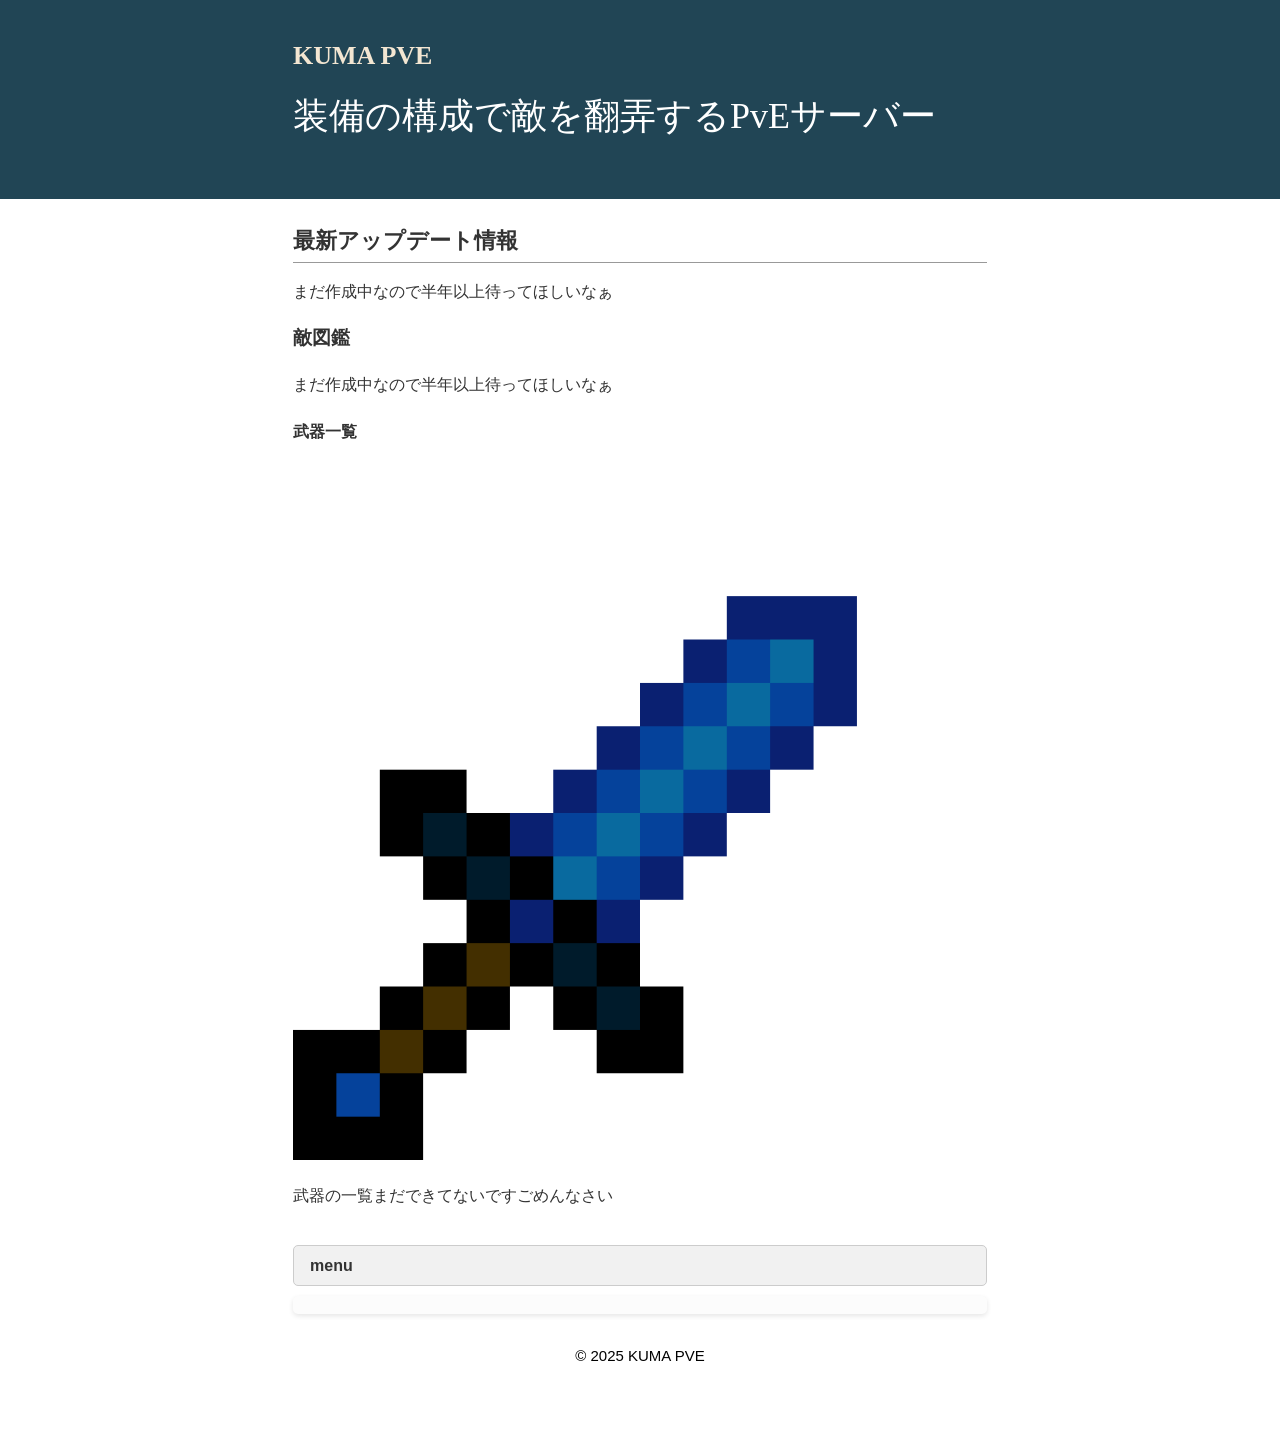
==== index.html @ 90cd027b "Update index.html" ====
<!DOCTYPE html>
<html lang="ja">
<head>
<meta charset="UTF-8">
<title>KUMA PVE</title>
<meta name="keywords" content="ページのキーワードA,B,C">
<meta name="description" content="ページの説明">
<meta name="viewport" content="width=device-width, initial-scale=1.0">
<link rel="stylesheet" href="index.css">
</head>
<body>
<div id="outer">
<header><div id="header-container"style="color: rgb(255, 255, 255); font-family: 'M PLUS 1p';font-size: 150%;"><div id="head-inner"><h1>KUMA PVE</h1>
<p class="description"style="color: rgb(255, 255, 255); font-family: 'M PLUS 1p';font-size: 150%;">装備の構成で敵を翻弄するPvEサーバー</p></div></div>
</header>
<div id="content-wrapper">
<main>
<div id="inner">
<h2>最新アップデート情報</h2>
<p>まだ作成中なので半年以上待ってほしいなぁ</p>
<h3>敵図鑑</h3>
<p>まだ作成中なので半年以上待ってほしいなぁ</p>
<h4>武器一覧</h4>
  <p><img src="images/lapis_dagger.png" alt="lapis dagger"></p>
<p>武器の一覧まだできてないですごめんなさい</p>
</div>
</main>
<aside>
<div id="middle-inner">
<div class="side-title">menu</div>
<div class="side">
<ul>
  
<li></li>
<li></li>
</ul>
</div>
</div>
</aside>
</div>
<footer>© 2025 KUMA PVE</footer>
</div></body>
</html>
---- index.css ----
@charset "UTF-8";
body {
	margin: 0;
	padding: 0;
	font-family: "游ゴシック Medium", "ヒラギノ角ゴ Pro", "Hiragino Kaku Gothic Pro", "メイリオ", "Meiryo", sans-serif;
	line-height: 1.6;
    font-size: 16px;
}
#header-container {
  margin: 0 auto;
  width: 694px;
}
header {
	background-color: #214555;
}
#head-inner {
    padding: 25px 0;
}
h1 {
	font-size: 26px;
	font-weight: bold;
	padding: 10px 0 0 0;
	margin: 0;
	color: #f3e6d2;
}
h1 a {
	font-weight: bold;
	color: #f3e6d2;
	text-decoration: none;
}
h1 a:hover {
	color: #e8f3f9;
	text-decoration: none;
}
.description {
	line-height: 1.2;
	color: #f3f2eb;
	margin: 0.5em 0 1em 0;
}
h2 {
	font-size: 22px;
	margin: 0;
	padding: 4px 0;
	border-bottom: 1px solid #999;
}
#content-wrapper {margin: 0 auto;
    width: 694px;}
main {
	color: #333;
}
#inner {
	padding: 20px 0 0 0;
}
ul {
	margin: 0 0 0 1em;
	padding: 0;
}
li {
	list-style: disc;
}
p {
	margin: 1em 0;
}
img {
	max-width: 100%;
	height: auto;
	border: 0;
}
hr {
	border-width: 1px 0 0 0;
	border-style: solid;
	border-color: #ccc;
	height: 1px;
}
a {
	font-weight: normal;
}
aside {

}
#middle-inner {
	padding: 20px 0 20px 0;
}
.side-title {
	padding: 7px 16px 7px 16px;
	background-color: #f1f1f1;
	color: #333;
	font-weight: bold;
	border: 1px solid #ccc;
	margin-bottom: 10px;
	border-radius: 5px;
}
.side {
	margin: 0 0 10px 0;
	padding: 2px 8px 8px 7px;
	background-color: #fcfcfc;
	box-shadow: 0 2px 5px rgba(0, 0, 0, 0.1);
	border-radius: 5px;
}
.side ul {
	margin: 0 0 0 10px;
	padding: 0;
}
.side li {
	list-style: none;
	margin-bottom: 0.5em;
}
.side li a {
	text-decoration: none;
	color: #214555;
}
.side li a:hover {
	text-decoration: underline;
}
footer {
	font-size: 15px;
	height: 100px;
	clear: both;
	text-align: center;
}
blockquote {
	border: 1px solid #ccc;
	padding: 5px;
	margin: 10px;
}
@media screen and (max-width: 767px) {
#header-container {
    margin: 0;
	width: 100%;
}
header {

}
#head-inner {
    padding: 25px 10px;
	background-color: #214555;
}
.description {
}
#content-wrapper {
margin: 0;
	width: 100%;}
main {
width: 100%;
	color: #333;
}
#inner {
	padding: 20px 10px 0 10px;
}
aside {
width: 100%;
}
#middle-inner {
	padding: 10px 10px 20px 10px;
}
h1 {
	font-size: 20px;
}
h2 {
	font-size: 18px;
}
h3 {
	font-size: 16px;
}
h4 {
	font-size: 14px;
}
}
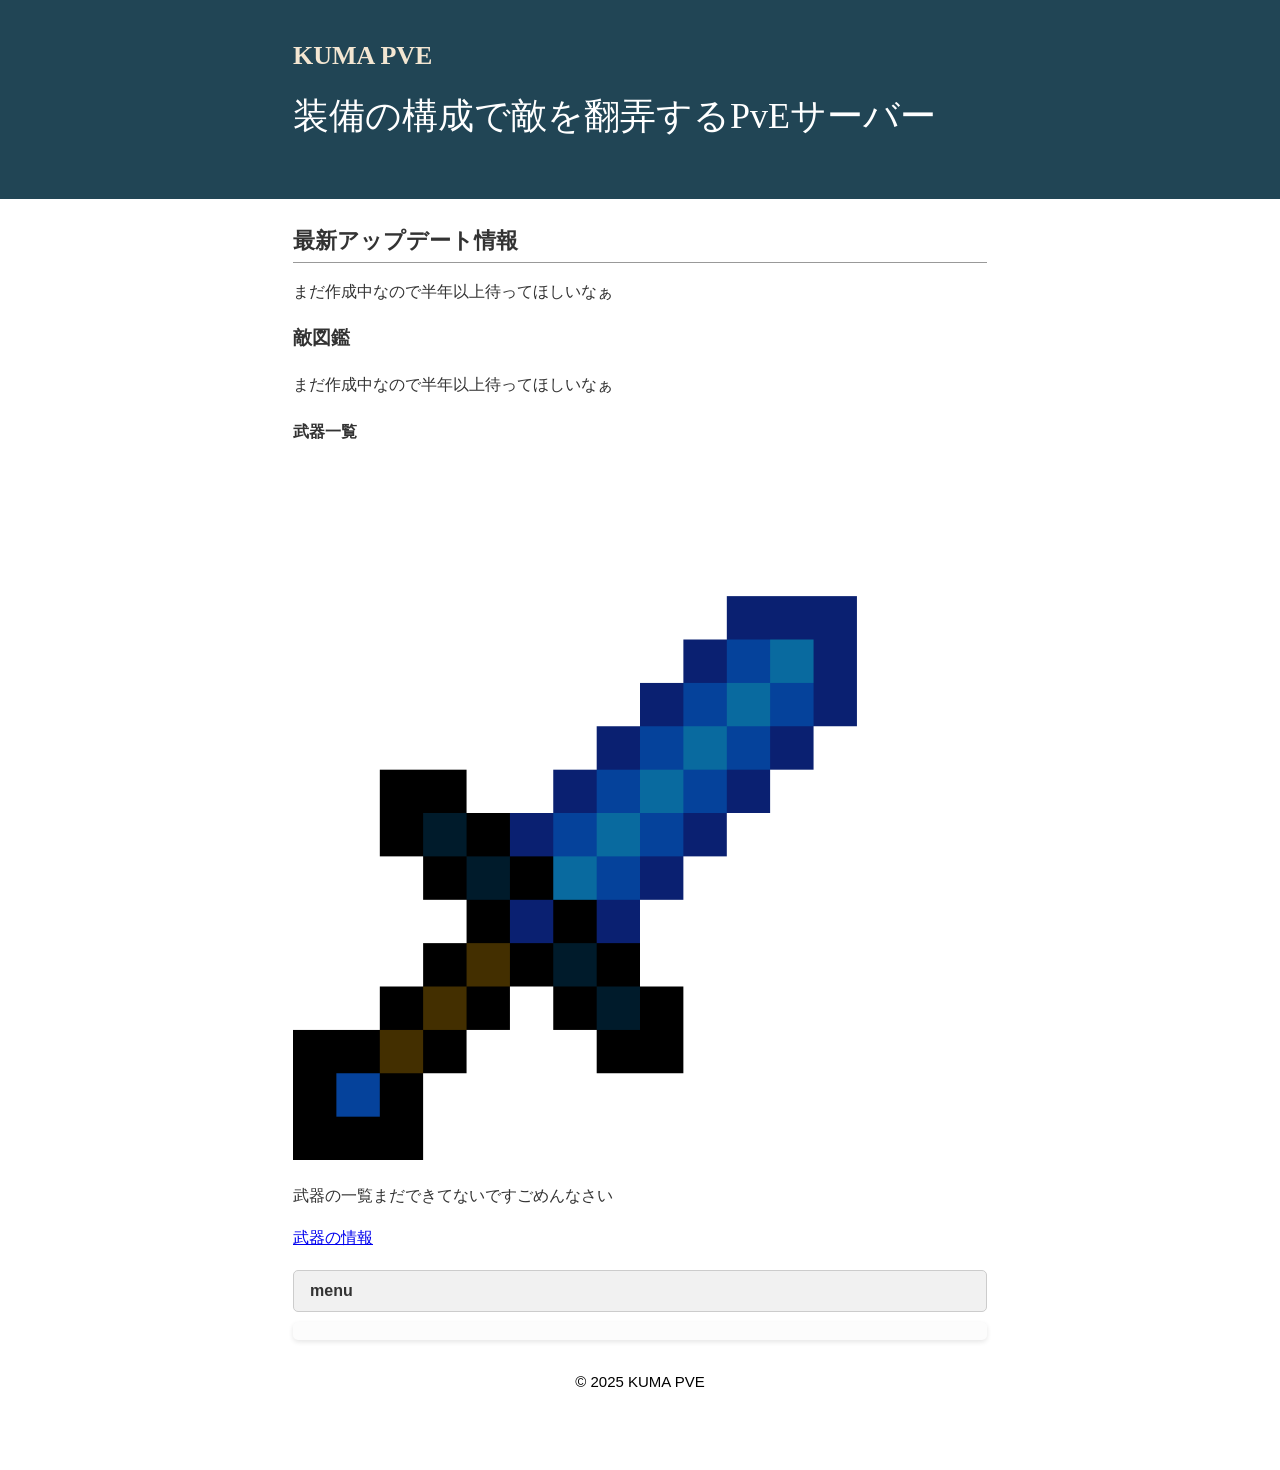
==== commit a9d1e80f: "Add link to weapon lore information" ====
--- a/index.html
+++ b/index.html
@@ -23,6 +23,7 @@
 <h4>武器一覧</h4>
   <p><img src="images/lapis_dagger.png" alt="lapis dagger"></p>
 <p>武器の一覧まだできてないですごめんなさい</p>
+  <a href="https://kumasan1211.github.io/github.io/weapon_lore">武器の情報</a>
 </div>
 </main>
 <aside>
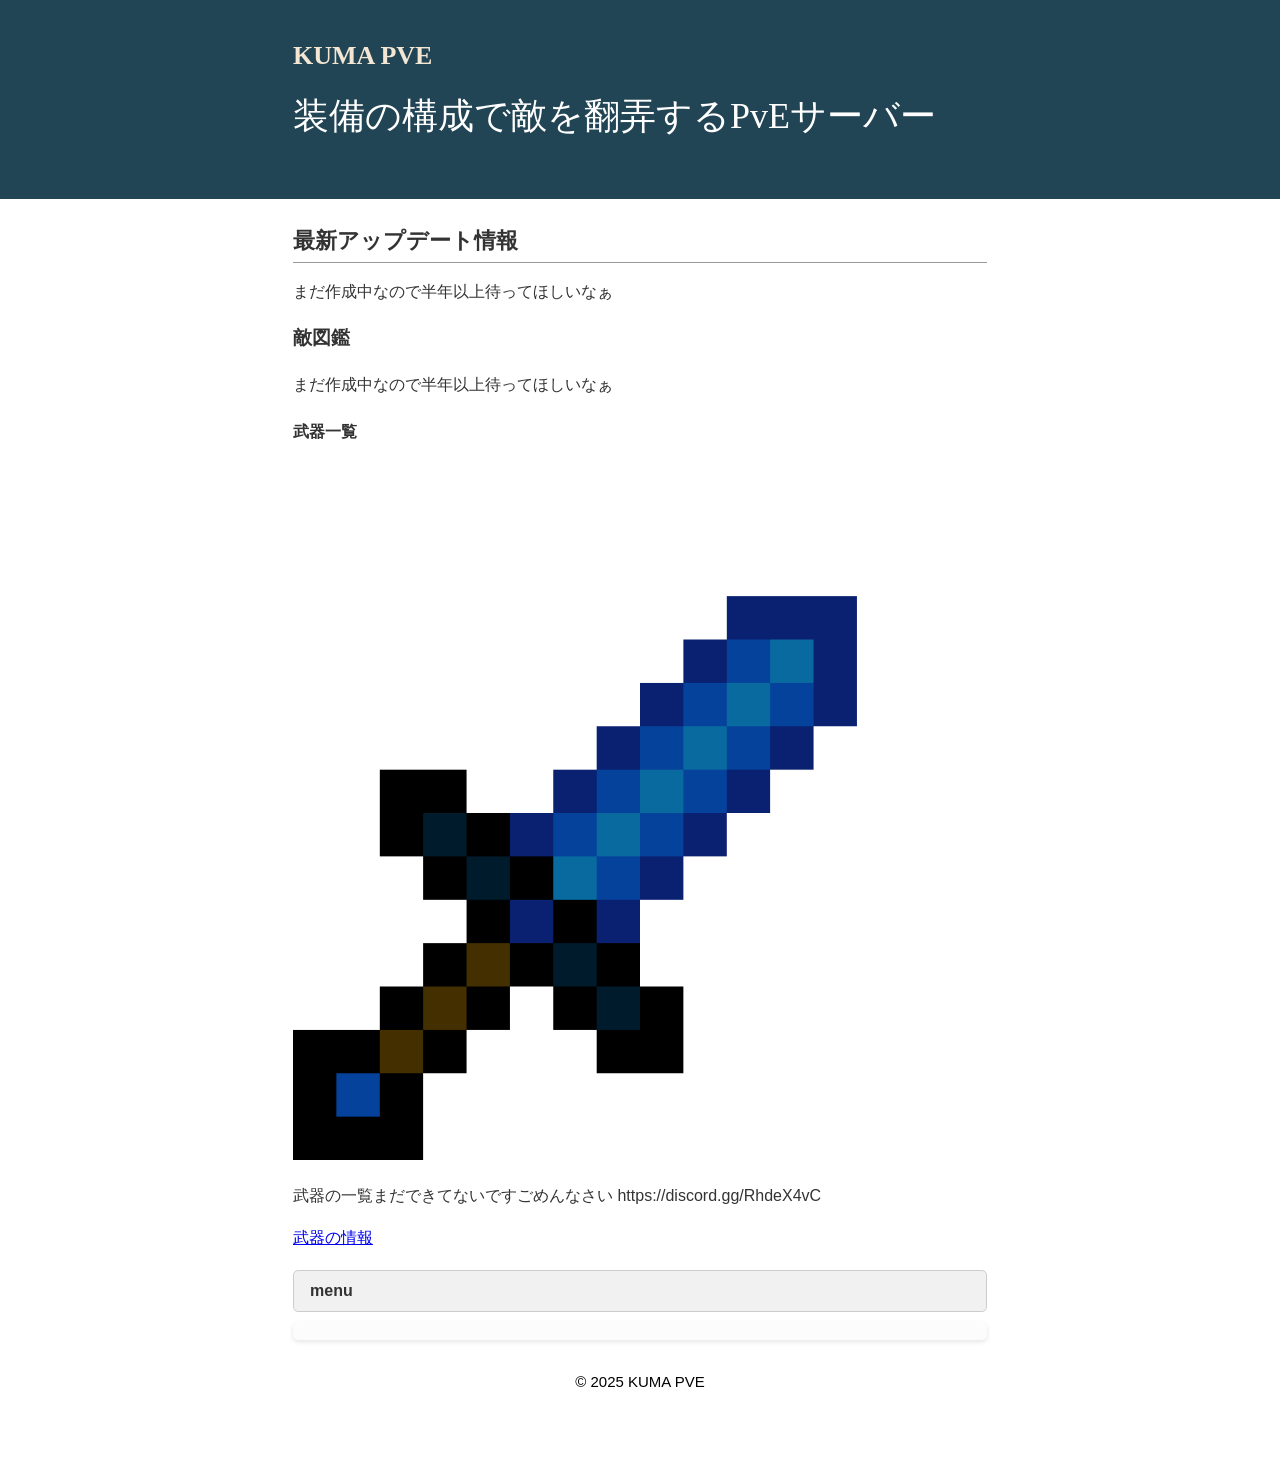
==== commit e00bead6: "Update weapons list message with Discord link Added a Discord link to the weapons list message." ====
--- a/index.html
+++ b/index.html
@@ -22,7 +22,7 @@
 <p>まだ作成中なので半年以上待ってほしいなぁ</p>
 <h4>武器一覧</h4>
   <p><img src="images/lapis_dagger.png" alt="lapis dagger"></p>
-<p>武器の一覧まだできてないですごめんなさい</p>
+<p>武器の一覧まだできてないですごめんなさい https://discord.gg/RhdeX4vC</p>
   <a href="https://kumasan1211.github.io/github.io/weapon_lore">武器の情報</a>
 </div>
 </main>
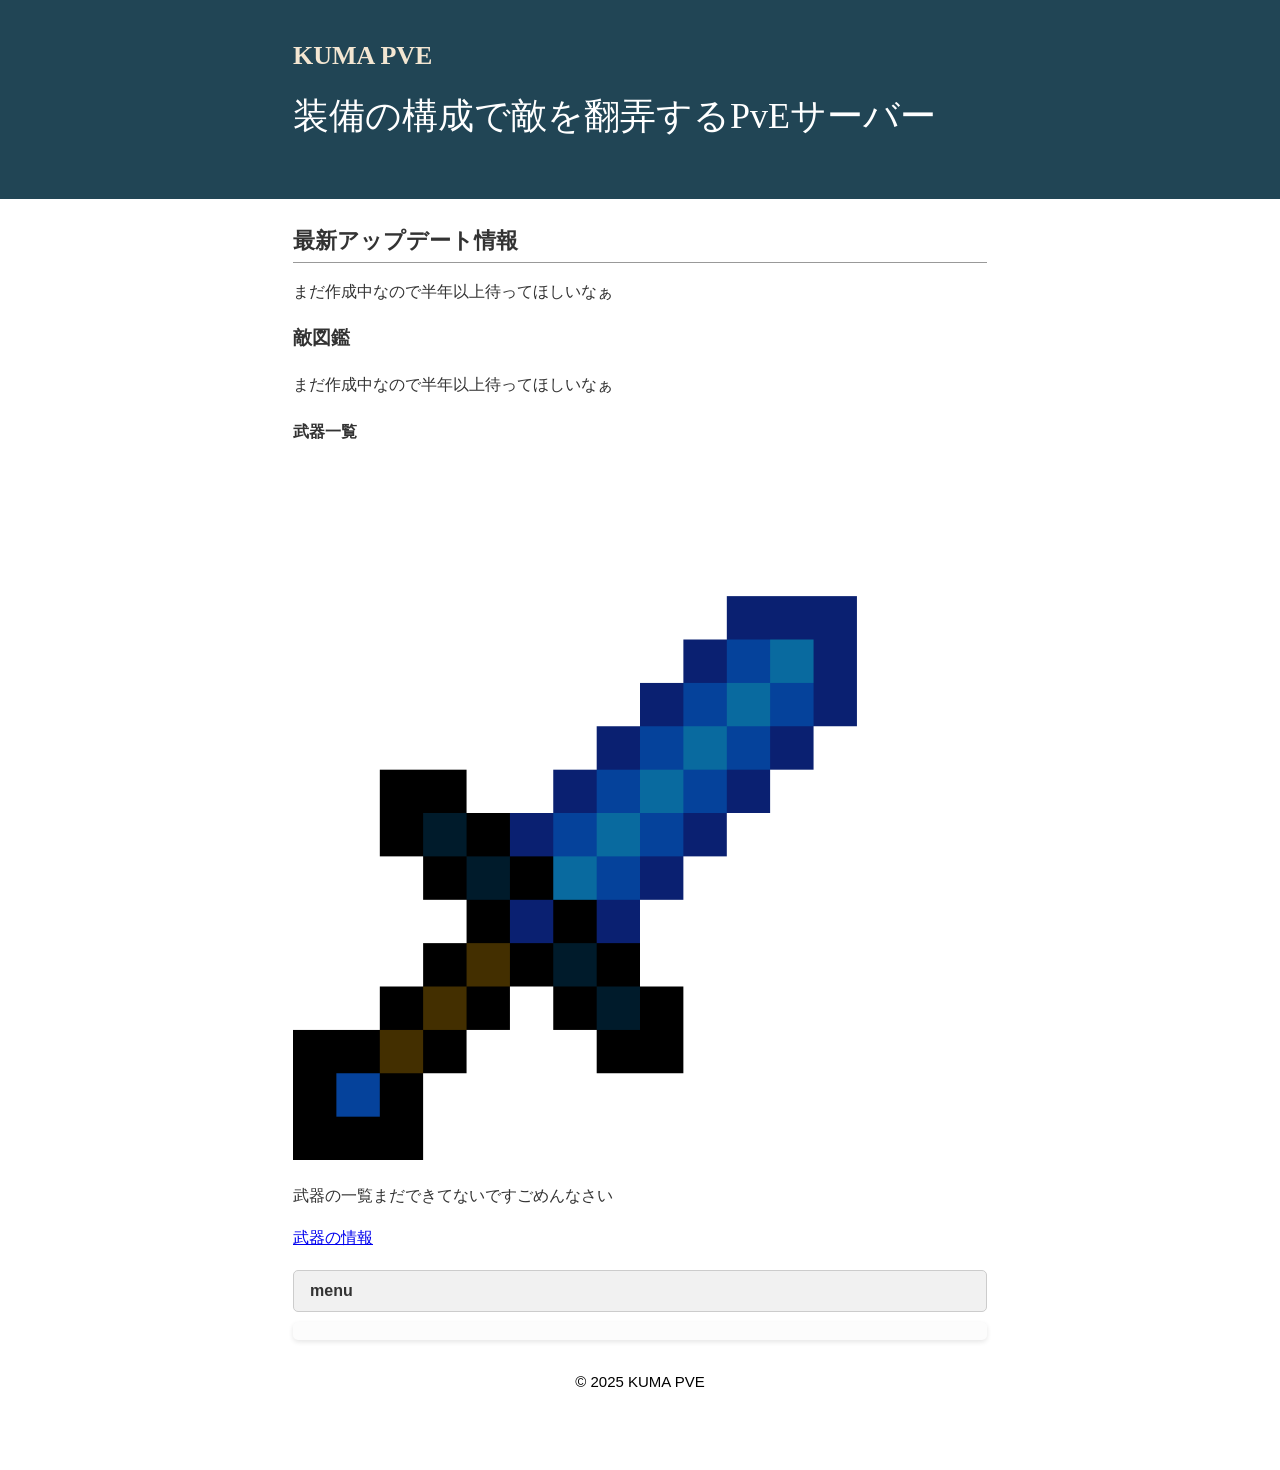
==== commit 52e12d23: "Update index.html" ====
--- a/index.html
+++ b/index.html
@@ -22,7 +22,7 @@
 <p>まだ作成中なので半年以上待ってほしいなぁ</p>
 <h4>武器一覧</h4>
   <p><img src="images/lapis_dagger.png" alt="lapis dagger"></p>
-<p>武器の一覧まだできてないですごめんなさい https://discord.gg/RhdeX4vC</p>
+<p>武器の一覧まだできてないですごめんなさい</p>
   <a href="https://kumasan1211.github.io/github.io/weapon_lore">武器の情報</a>
 </div>
 </main>
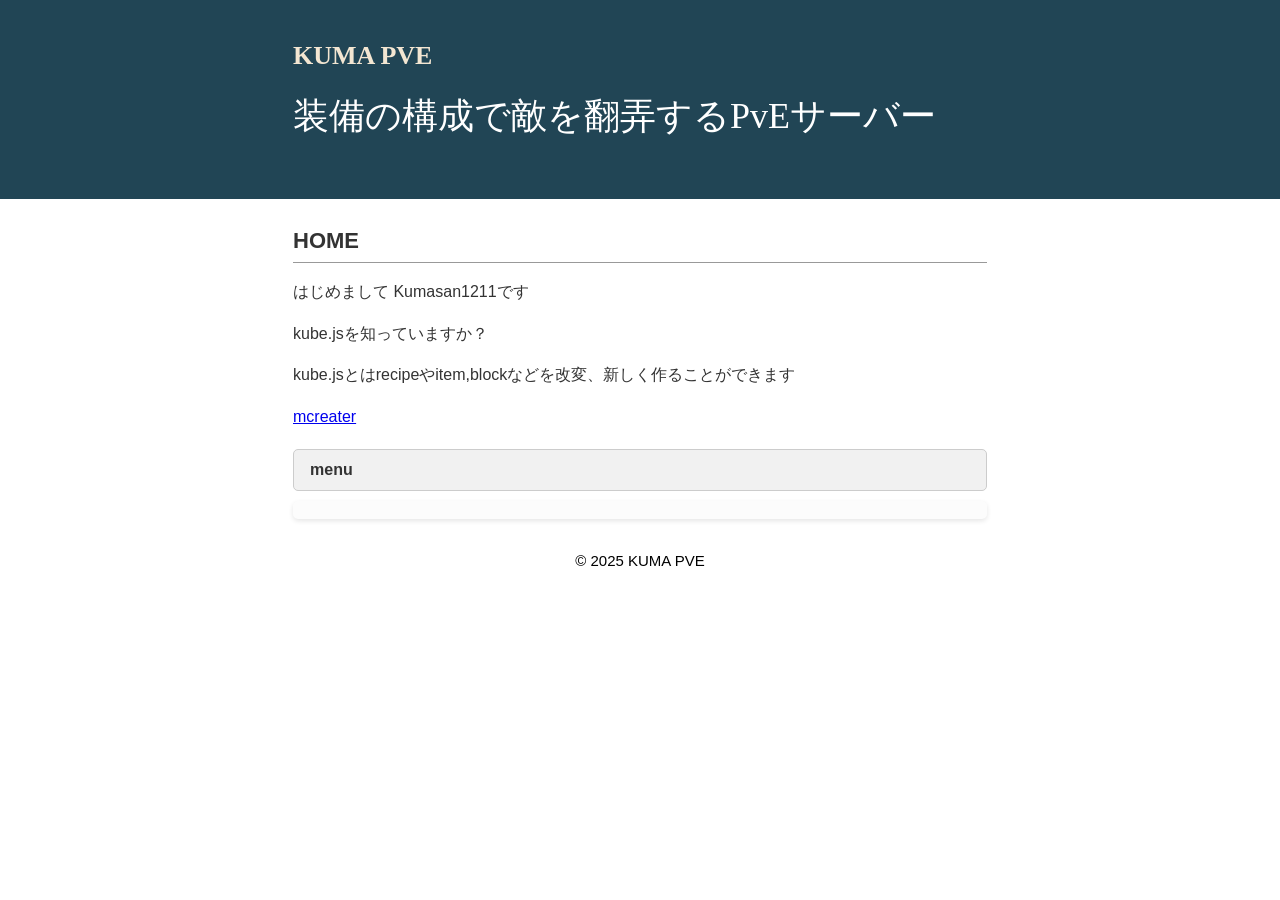
==== commit 7c957477: "Update index.html" ====
--- a/index.html
+++ b/index.html
@@ -2,7 +2,7 @@
 <html lang="ja">
 <head>
 <meta charset="UTF-8">
-<title>KUMA PVE</title>
+<title>Kube.js wiki</title>
 <meta name="keywords" content="ページのキーワードA,B,C">
 <meta name="description" content="ページの説明">
 <meta name="viewport" content="width=device-width, initial-scale=1.0">
@@ -16,14 +16,11 @@
 <div id="content-wrapper">
 <main>
 <div id="inner">
-<h2>最新アップデート情報</h2>
-<p>まだ作成中なので半年以上待ってほしいなぁ</p>
-<h3>敵図鑑</h3>
-<p>まだ作成中なので半年以上待ってほしいなぁ</p>
-<h4>武器一覧</h4>
-  <p><img src="images/lapis_dagger.png" alt="lapis dagger"></p>
-<p>武器の一覧まだできてないですごめんなさい</p>
-  <a href="https://kumasan1211.github.io/github.io/weapon_lore">武器の情報</a>
+<h2>HOME</h2>
+<p>はじめまして Kumasan1211です</p>
+  <p>kube.jsを知っていますか？</p>
+  <p>kube.jsとはrecipeやitem,blockなどを改変、新しく作ることができます</p>
+  <a href="https://mcreator.net/download/2022-2" alt="">mcreater</a>
 </div>
 </main>
 <aside>
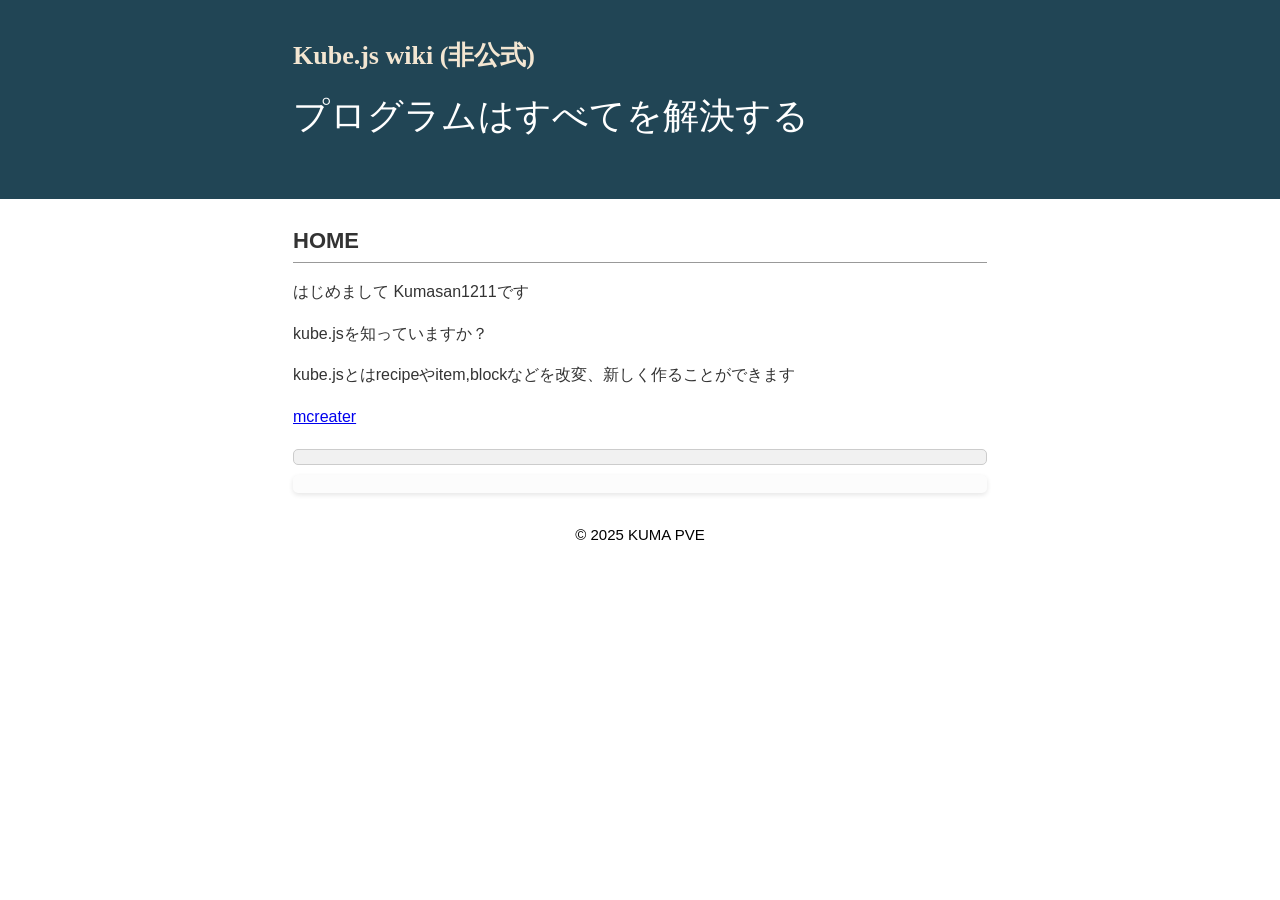
==== commit 5e2488a3: "Update index.html" ====
--- a/index.html
+++ b/index.html
@@ -2,7 +2,7 @@
 <html lang="ja">
 <head>
 <meta charset="UTF-8">
-<title>Kube.js wiki</title>
+<title>Kube.js wiki (非公式)</title>
 <meta name="keywords" content="ページのキーワードA,B,C">
 <meta name="description" content="ページの説明">
 <meta name="viewport" content="width=device-width, initial-scale=1.0">
@@ -10,8 +10,8 @@
 </head>
 <body>
 <div id="outer">
-<header><div id="header-container"style="color: rgb(255, 255, 255); font-family: 'M PLUS 1p';font-size: 150%;"><div id="head-inner"><h1>KUMA PVE</h1>
-<p class="description"style="color: rgb(255, 255, 255); font-family: 'M PLUS 1p';font-size: 150%;">装備の構成で敵を翻弄するPvEサーバー</p></div></div>
+<header><div id="header-container"style="color: rgb(255, 255, 255); font-family: 'M PLUS 1p';font-size: 150%;"><div id="head-inner"><h1>Kube.js wiki (非公式)</h1>
+<p class="description"style="color: rgb(255, 255, 255); font-family: 'M PLUS 1p';font-size: 150%;">プログラムはすべてを解決する</p></div></div>
 </header>
 <div id="content-wrapper">
 <main>
@@ -25,7 +25,7 @@
 </main>
 <aside>
 <div id="middle-inner">
-<div class="side-title">menu</div>
+<div class="side-title"></div>
 <div class="side">
 <ul>
   
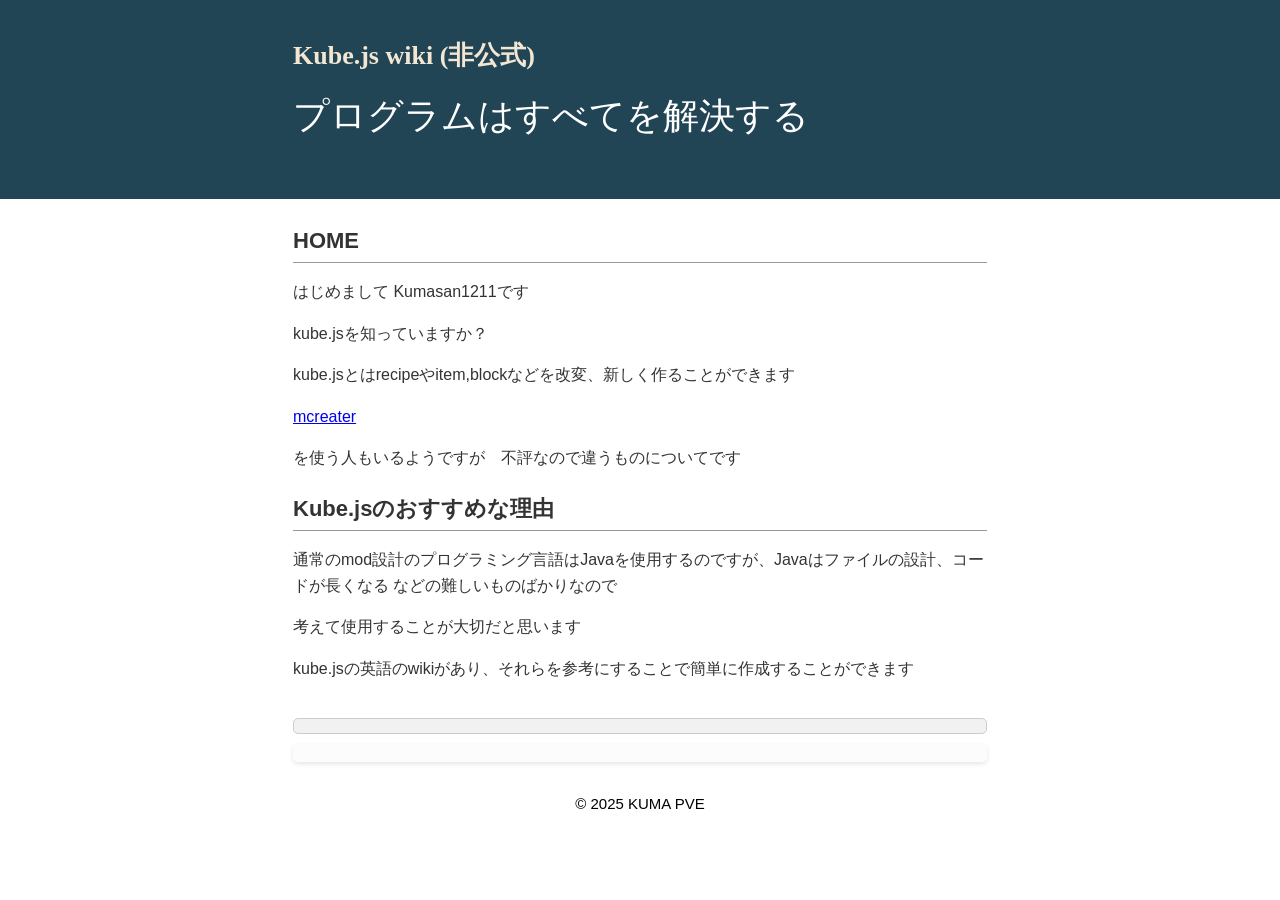
==== commit 20473668: "Update index.html" ====
--- a/index.html
+++ b/index.html
@@ -20,7 +20,12 @@
 <p>はじめまして Kumasan1211です</p>
   <p>kube.jsを知っていますか？</p>
   <p>kube.jsとはrecipeやitem,blockなどを改変、新しく作ることができます</p>
-  <a href="https://mcreator.net/download/2022-2" alt="">mcreater</a>
+  <a href="https://mcreator.net/download/2022-2" alt="">mcreater</a><p>を使う人もいるようですが　不評なので違うものについてです</p>
+<h2>Kube.jsのおすすめな理由</h2>
+  <p>通常のmod設計のプログラミング言語はJavaを使用するのですが、Javaはファイルの設計、コードが長くなる などの難しいものばかりなので</p>
+  <p>考えて使用することが大切だと思います</p>
+  <p>kube.jsの英語のwikiがあり、それらを参考にすることで簡単に作成することができます</p>
+  
 </div>
 </main>
 <aside>
--- a/index.css
+++ b/index.css
@@ -2,6 +2,7 @@
 body {
 	margin: 0;
 	padding: 0;
+	backgrond-color: #FFFFFF;
 	font-family: "游ゴシック Medium", "ヒラギノ角ゴ Pro", "Hiragino Kaku Gothic Pro", "メイリオ", "Meiryo", sans-serif;
 	line-height: 1.6;
     font-size: 16px;
@@ -165,4 +166,5 @@
 h4 {
 	font-size: 14px;
 }
+	
 }
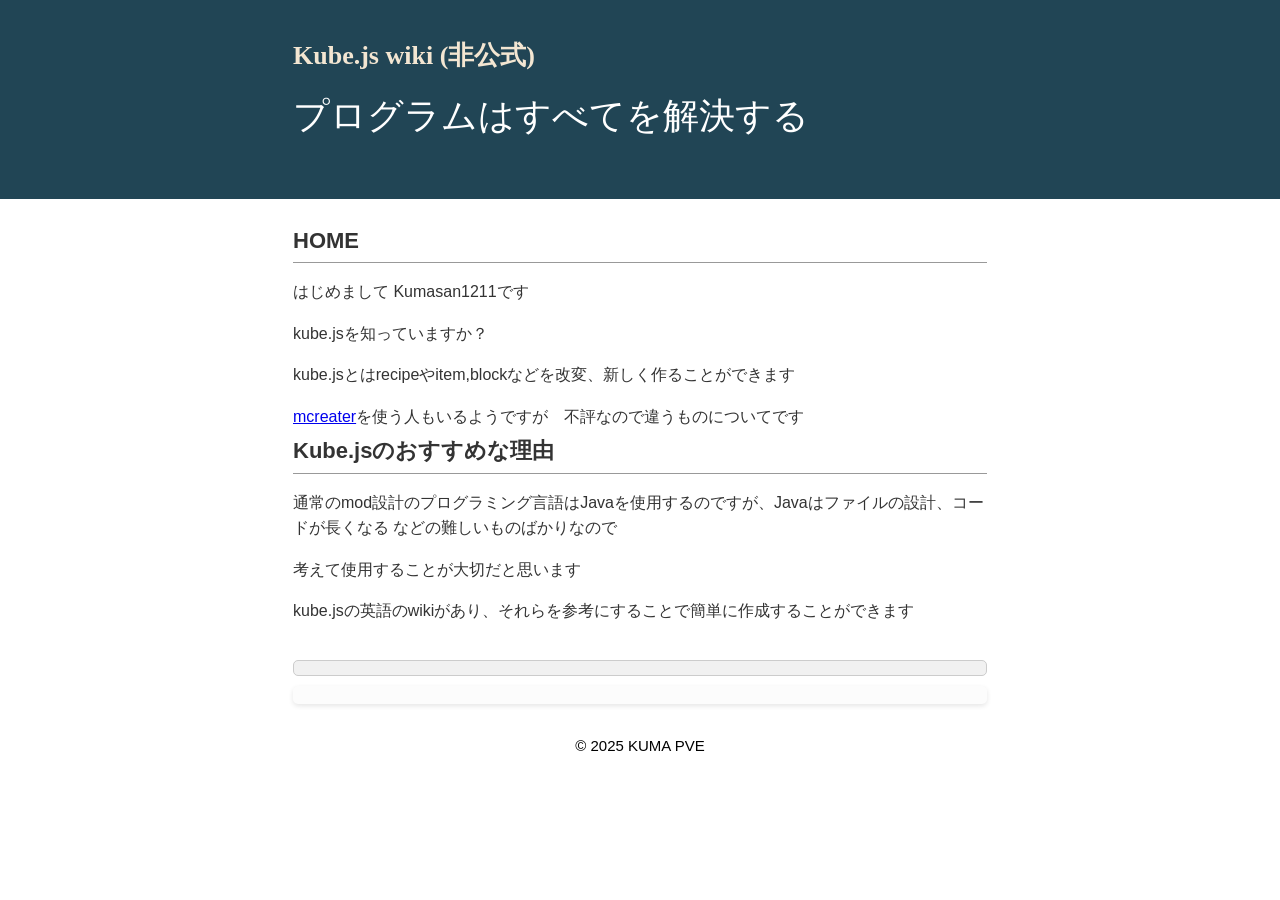
==== commit 11f61425: "Update index.html" ====
--- a/index.html
+++ b/index.html
@@ -20,7 +20,7 @@
 <p>はじめまして Kumasan1211です</p>
   <p>kube.jsを知っていますか？</p>
   <p>kube.jsとはrecipeやitem,blockなどを改変、新しく作ることができます</p>
-  <a href="https://mcreator.net/download/2022-2" alt="">mcreater</a><p>を使う人もいるようですが　不評なので違うものについてです</p>
+  <a href="https://mcreator.net/download/2022-2" alt="">mcreater</a>を使う人もいるようですが　不評なので違うものについてです
 <h2>Kube.jsのおすすめな理由</h2>
   <p>通常のmod設計のプログラミング言語はJavaを使用するのですが、Javaはファイルの設計、コードが長くなる などの難しいものばかりなので</p>
   <p>考えて使用することが大切だと思います</p>
